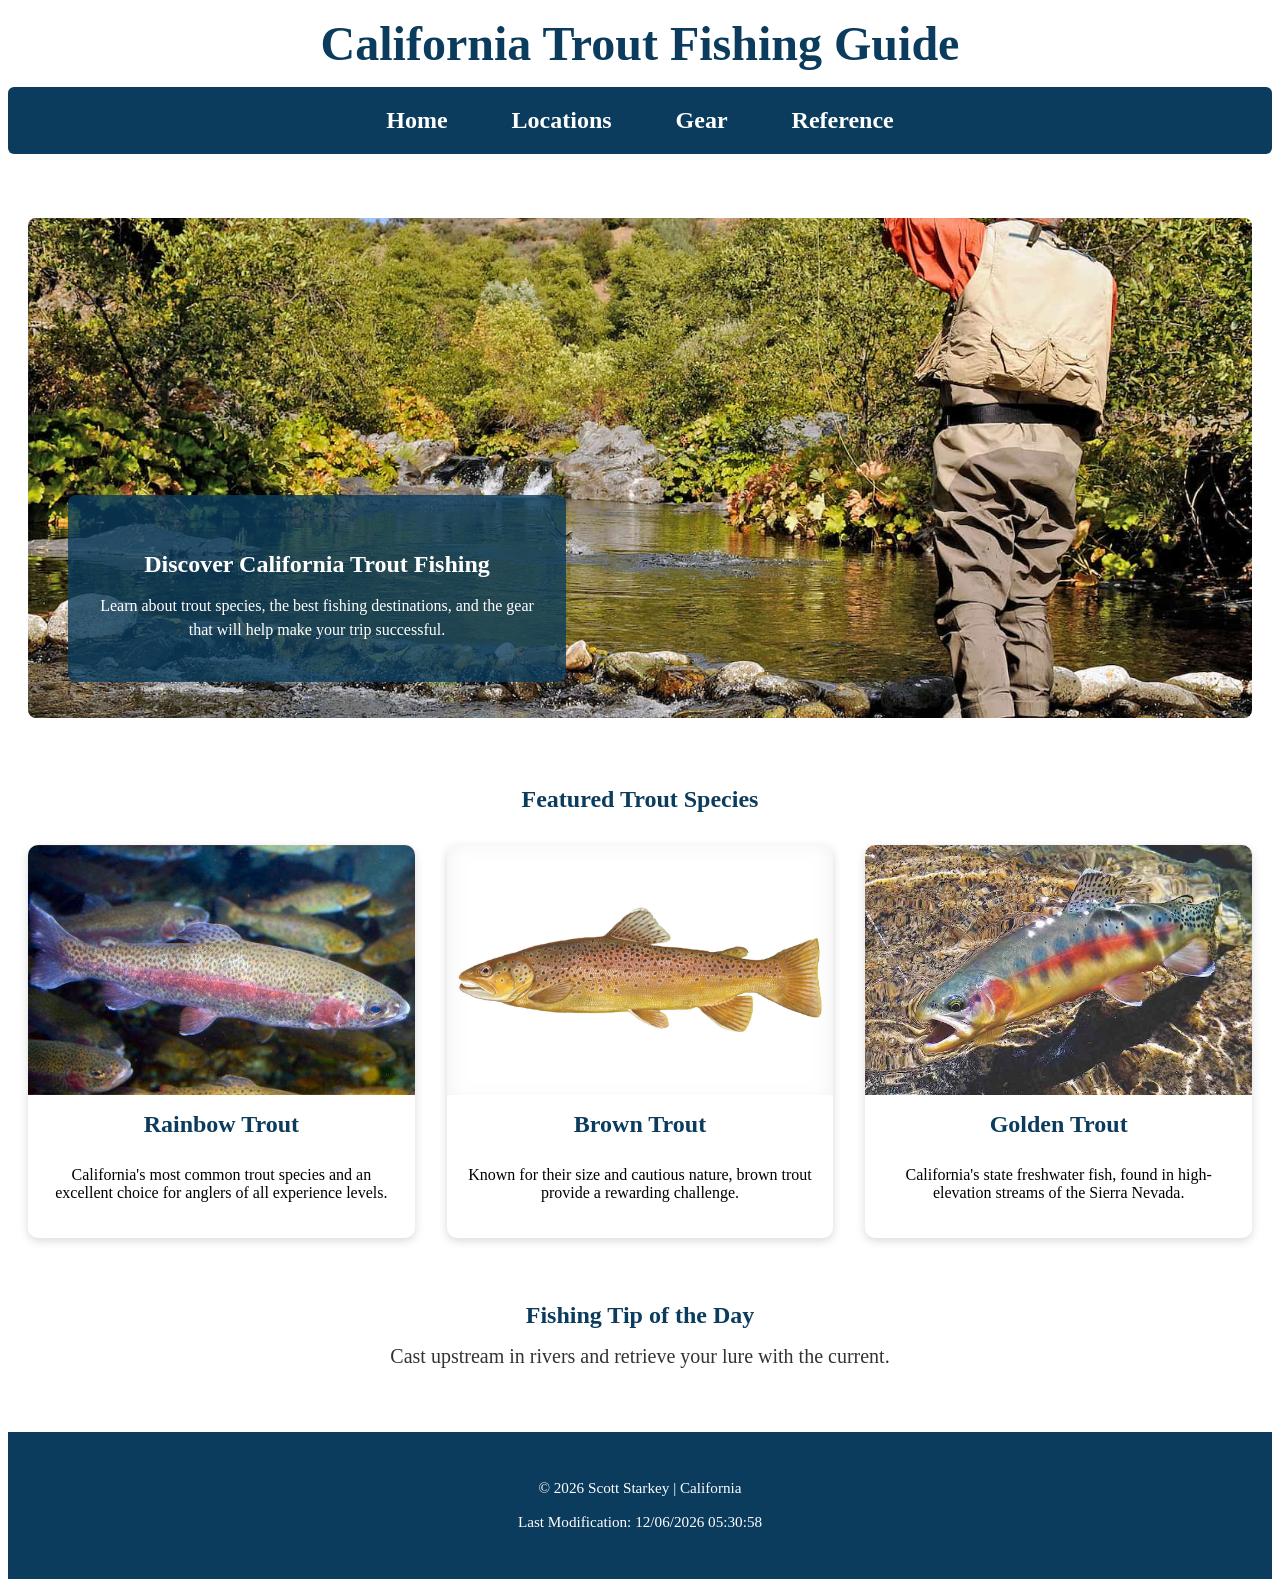
==== project/index.html @ 7663addc "Week 6 project" ====
<!DOCTYPE html>
<html lang="en">

<head>
    <meta charset="UTF-8">
    <meta name="viewport" content="width=device-width, initial-scale=1.0">
    <title>California Trout Fishing Guide | Home</title>
    <meta name="description"
        content="Learn about trout fishing in California including the best locations, recommended gear, and helpful tips.">
    <meta name="author" content="Scott Starkey">
    <link rel="preconnect" href="https://fonts.googleapis.com">
    <link rel="preconnect" href="https://fonts.gstatic.com" crossorigin>
    <link href="https://fonts.googleapis.comcss2?family=Open+Sans:wght@400;700&family=Roboto:wght@400;700&display=swap"
        rel="stylesheet">
    <link rel="stylesheet" href="styles/project.css">
    <script src="scripts/project.js" defer></script>
</head>

<body>
    <header>
        <h1>California Trout Fishing Guide</h1>
        <nav>
            <ul>
                <li><a href="index.html">Home</a></li>
                <li><a href="locations.html">Locations</a></li>
                <li><a href="Gear.html">Gear</a></li>
                <li><a href="reference.html">Reference</a></li>
            </ul>
        </nav>
    </header>

    <main>
        <section class="hero">
            <img src="images/hero-trout1.jpg" alt="Angler fishing for trout in a California mountain lake">
            <div class="hero-text">
                <h2>Discover California Trout Fishing</h2>
                <p>
                    Learn about trout species, the best fishing destinations, and the gear that will help make your trip
                    successful.
                </p>
            </div>

        </section>
        <section class="species">
            <h2>Featured Trout Species</h2>
            <div class="species-container">
                <article class="species-card">
                    <img src="images/rainbow-trout.jpeg" alt="Rainbow Trout" loading="lazy">
                    <h3>Rainbow Trout</h3>
                    <p>California's most common trout species and an excellent choice for anglers of all experience
                        levels.</p>
                </article>
                <article class="species-card">
                    <img src="images/brown-trout.jpg" alt="Brown Trout" loading="lazy">
                    <h3>Brown Trout</h3>
                    <p>Known for their size and cautious nature, brown trout provide a rewarding challenge.</p>
                </article>
                <article class="species-card">
                    <img src="images/golden-trout.jpg" alt="Golden Trout" loading="lazy">
                    <h3>Golden Trout</h3>
                    <p>California's state freshwater fish, found in high-elevation streams of the Sierra Nevada.</p>
                </article>
            </div>
        </section>
        <section class="tip-section">
            <h2>Fishing Tip of the Day</h2>
            <p id="fishingTip">Loading today's fishing tip...</p>
        </section>
    </main>
    <footer>
        <p>
            &copy; <span id="currentYear"></span> Scott Starkey | California
        </p>
        <p id="lastModified"></p>
    </footer>
</body>

</html>
---- project/styles/project.css ----
:root {
    --primary-color: #0b3c5d;
    --secondary-color: #1d6fa5;
    --accent-color: #2e7d32;
    --background-color: #f8f9fa;
    --surface-color: #ffffff;
    --text-color: #222222;
    --white: #ffffff;
    --heading-font: "Roboto", san-serif;
    --body-font: "Open Sans", san-serif;
}

header h1 {
    font-family: var(--heading-font);
    font-size: 3rem;
    text-align: center;
    margin: 1rem 0;
    color: var(--primary-color);
}

main {
    max-width: 100%;
    margin: auto;
    padding: 0 20px;
}

h2 {
    font-family: var(--heading-font);
    color: var(--primary-color);
    text-align: center;
    margin: 2rem 0 1rem;
}

h3 {
    font-family: var(--heading-font);
    color: var(--primary-color);
    margin: 1rem 0;
}

p {
    margin-bottom: 1rem;
}

.hero {
    position: relative;
    margin-bottom: 2rem;
}

.hero img {
    width: 100%;
    height: 500px;
    object-fit: cover;
    border-radius: 8px;
}

.hero-text {
    position: absolute;
    bottom: 40px;
    left: 40px;
    background: rgba(11, 60, 93, .80);
    color: white;
    padding: 1.5rem;
    width: 450px;
    border-radius: 8px;
    text-align: center;
}

.hero-text p {
    text-align: center;
    font-size: 1rem;
    line-height: 1.5;
}

.hero-text h2 {
    color: white;
    margin-bottom: .75rem;
    text-align: center;
    font-size: 1.5rem;
}

section {
    margin: 4rem auto;
}

.species-container,
.location-container,
.gear-container {
    display: grid;
    grid-template-columns: repeat(auto-fit, minmax(280px, 1fr));
    gap: 2rem;
    margin-top: 2rem;
}

.species-card,
.location-card,
.gear-card {
    display: flex;
    flex-direction: column;
    height: 100%;
    background: white;
    border-radius: 10px;
    overflow: hidden;
    box-shadow: 0 3px 10px rgba(0, 0, 0, .15);
}

.species-card:hover,
.location-card:hover,
.gear-card:hover {
    transform: translate(-6px);
}

.species-card img,
.location-card img,
.gear-card img {
    width: 100%;
    height: 250px;
    object-fit: cover;
}

.species-card h3,
.location-card h3,
.gear-card h3 {
    text-align: center;
    color: var(--primary-color);
    font-size: 1.5rem;
    margin: 1rem 0 .75rem;
    padding: 0 1rem;
}

.species-card p,
.location-card p,
.gear-card p {
    text-align: center;
    line-height: 0 1.25rem 1.5rem;
    padding: 0 1rem 1.25rem;
}

form {
    background: white;
    padding: 1.5rem;
    border-radius: 8px;
    box-shadow: 0 3px 8px rgba(0, 0, 0, .15);
}

label {
    display: block;
    margin-bottom: .75rem;
}

select {
    width: 100%;
    padding: .75rem;
    margin: 1rem 0;
    border-radius: 5px;
}

button {
    background: var(--primary-color);
    color: white;
    border: none;
    padding: .75rem 1.5rem;
    border-radius: 5px;
    cursor: pointer;
    margin-top: 1rem;
    margin-right: .5rem;
}

button:hover {
    background: var(--secondary-color);
}

footer {
    background: var(--primary-color);
    color: white;
    text-align: center;
    padding: 2rem;
    margin-top: 4rem;
    font-size: .95rem;
}

footer a {
    color: white;
    text-decoration: none;
}

footer a:hover {
    color: var(--secondary-color);
}

@media (max-width: 770px) {
    nav ul {
        flex-direction: column;
        gap: 1rem;
    }

    .hero-text {
        position: static;
        margin-top: 1rem;
        max-width: 100%;
    }
}

nav {
    background-color: var(--primary-color);
    margin-top: 1rem;
    border-radius: 6px;
}

nav ul {
    list-style: none;
    display: flex;
    justify-content: center;
    align-items: center;
    gap: 4rem;
    padding: 1.25rem;
}

nav a {
    color: white;
    text-decoration: none;
    font-size: 1.5rem;
    font-weight: 600;
}

nav a:hover {
    color: var(--secondary-color);
}

.tip-section {
    text-align: center;
    margin: 3rem auto;
}

#fishingTip {
    max-width: 700px;
    margin: 1rem auto;
    font-size: 1.25rem;
    color: #333;
}

.location-search {
    max-width: 900px;
    margin: 3rem auto;
    padding: 0 1rem;
}

.location-search h2 {
    text-align: center;
    font-size: 2rem;
    color: var(--primary-color);
    margin-bottom: 2rem;
}

.location-search p {
    text-align: center;
    margin-bottom: 1rem;
    color: #555;
}

.location-search label {
    display: block;
    font-weight: bold;
    margin-bottom: .5rem;
}

.location-search select {
    width: 100%;
    padding: .8rem;
    font-size: 1rem;
    border: 2px solid #ccc;
    border-radius: 8px;
    margin-bottom: 1.5rem;
}

.location-search button {
    display: block;
    width: 200px;
    margin: 0 auto;
    padding: .8rem;
    background-color: #0b3d5c;
    color: white;
    border: none;
    border-radius: 8px;
    font-size: 1rem;
    font-weight: bold;
    cursor: pointer;
}

.location-search button:hover {
    background-color: var(--secondary-color);
}

#locationResult {
    width: 400px;
    max-width: 100%;
    margin-top: 2rem;
    padding: 1.5rem;
    background: #f4f8fb;
    border-left: 6px solid #0b3d5c;
    border-radius: 8px;
    min-height: 70px;
    text-align: center;
    font-size: 1rem;
}

.location-search select {
    display: block;
    width: 400px;
    max-width: 100%;
    padding: .8rem;
    font-size: 1rem;
    border: 2px solid #ccc;
    border-radius: 8px;
    margin-bottom: 1.5rem;
}
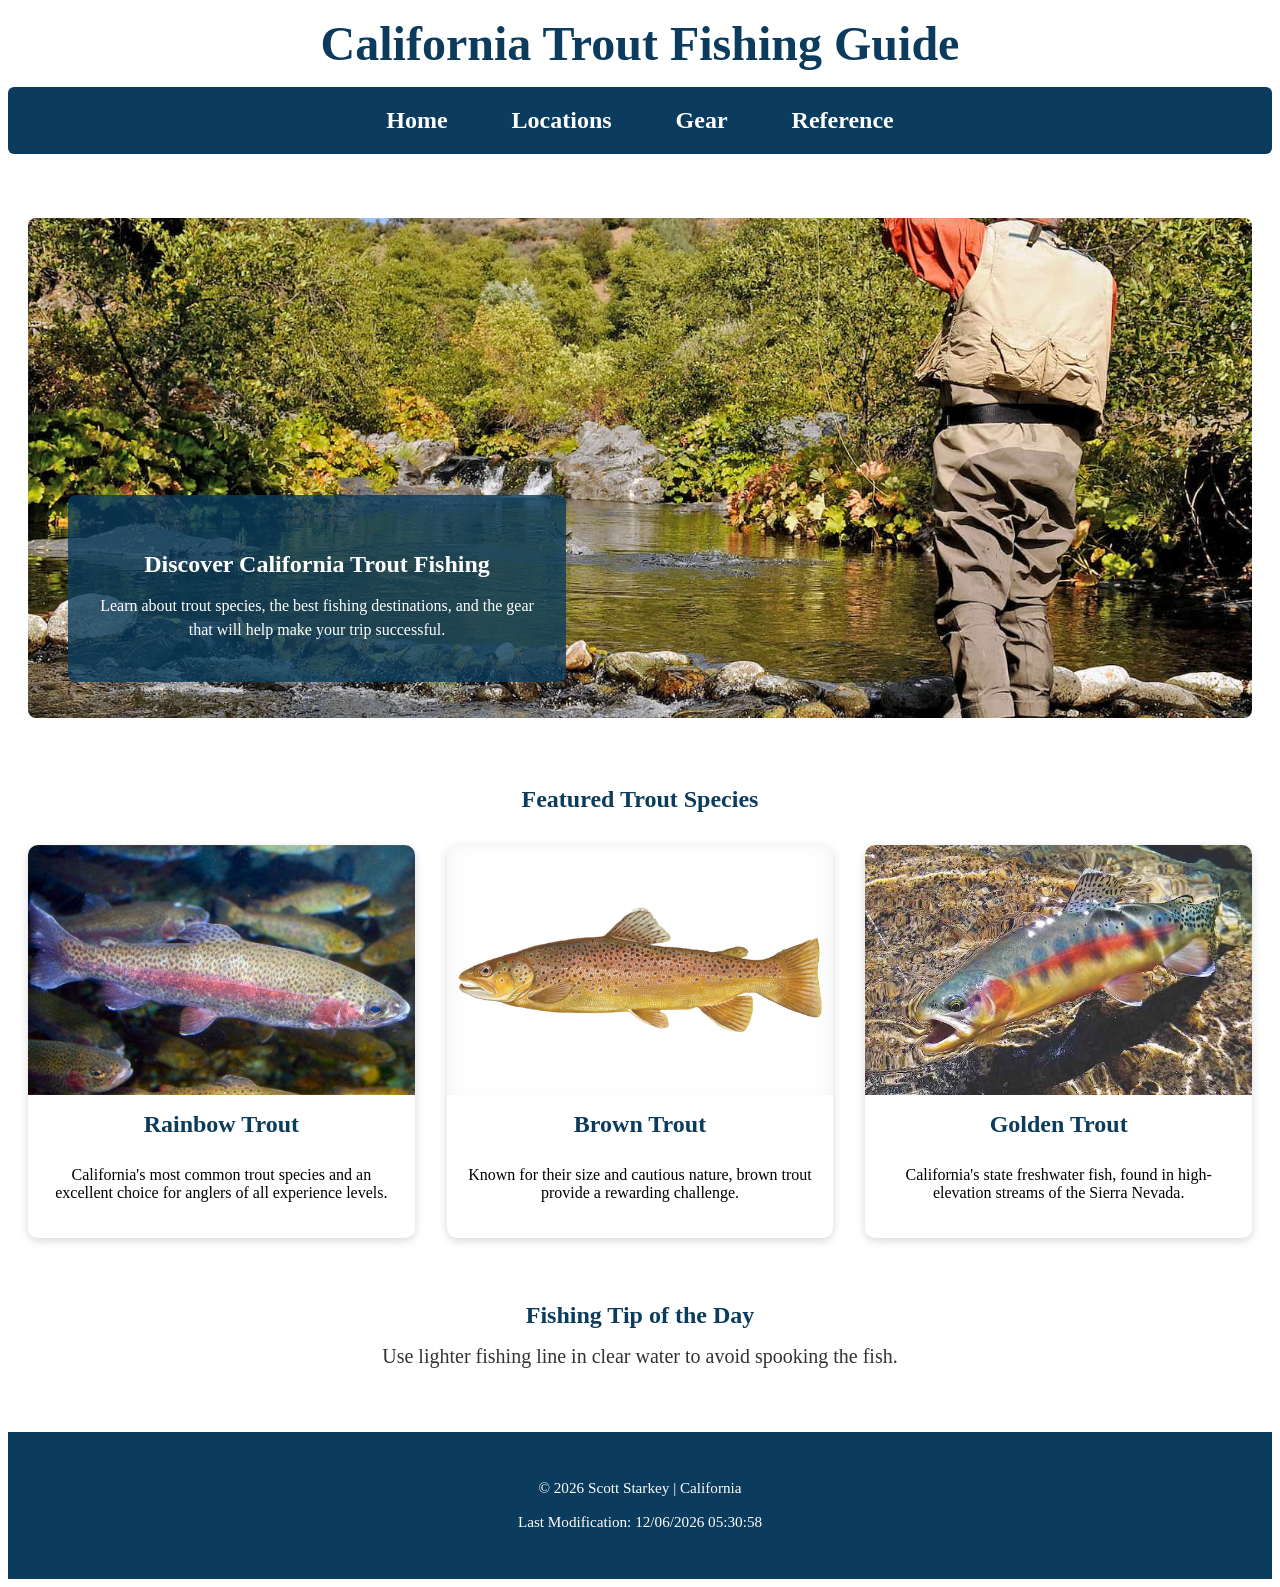
==== commit 876eb3c8: "week 6" ====
--- a/project/index.html
+++ b/project/index.html
@@ -75,4 +75,6 @@
     </footer>
 </body>
 
-</html>+</html>
+
+<!-- This is a comment -->
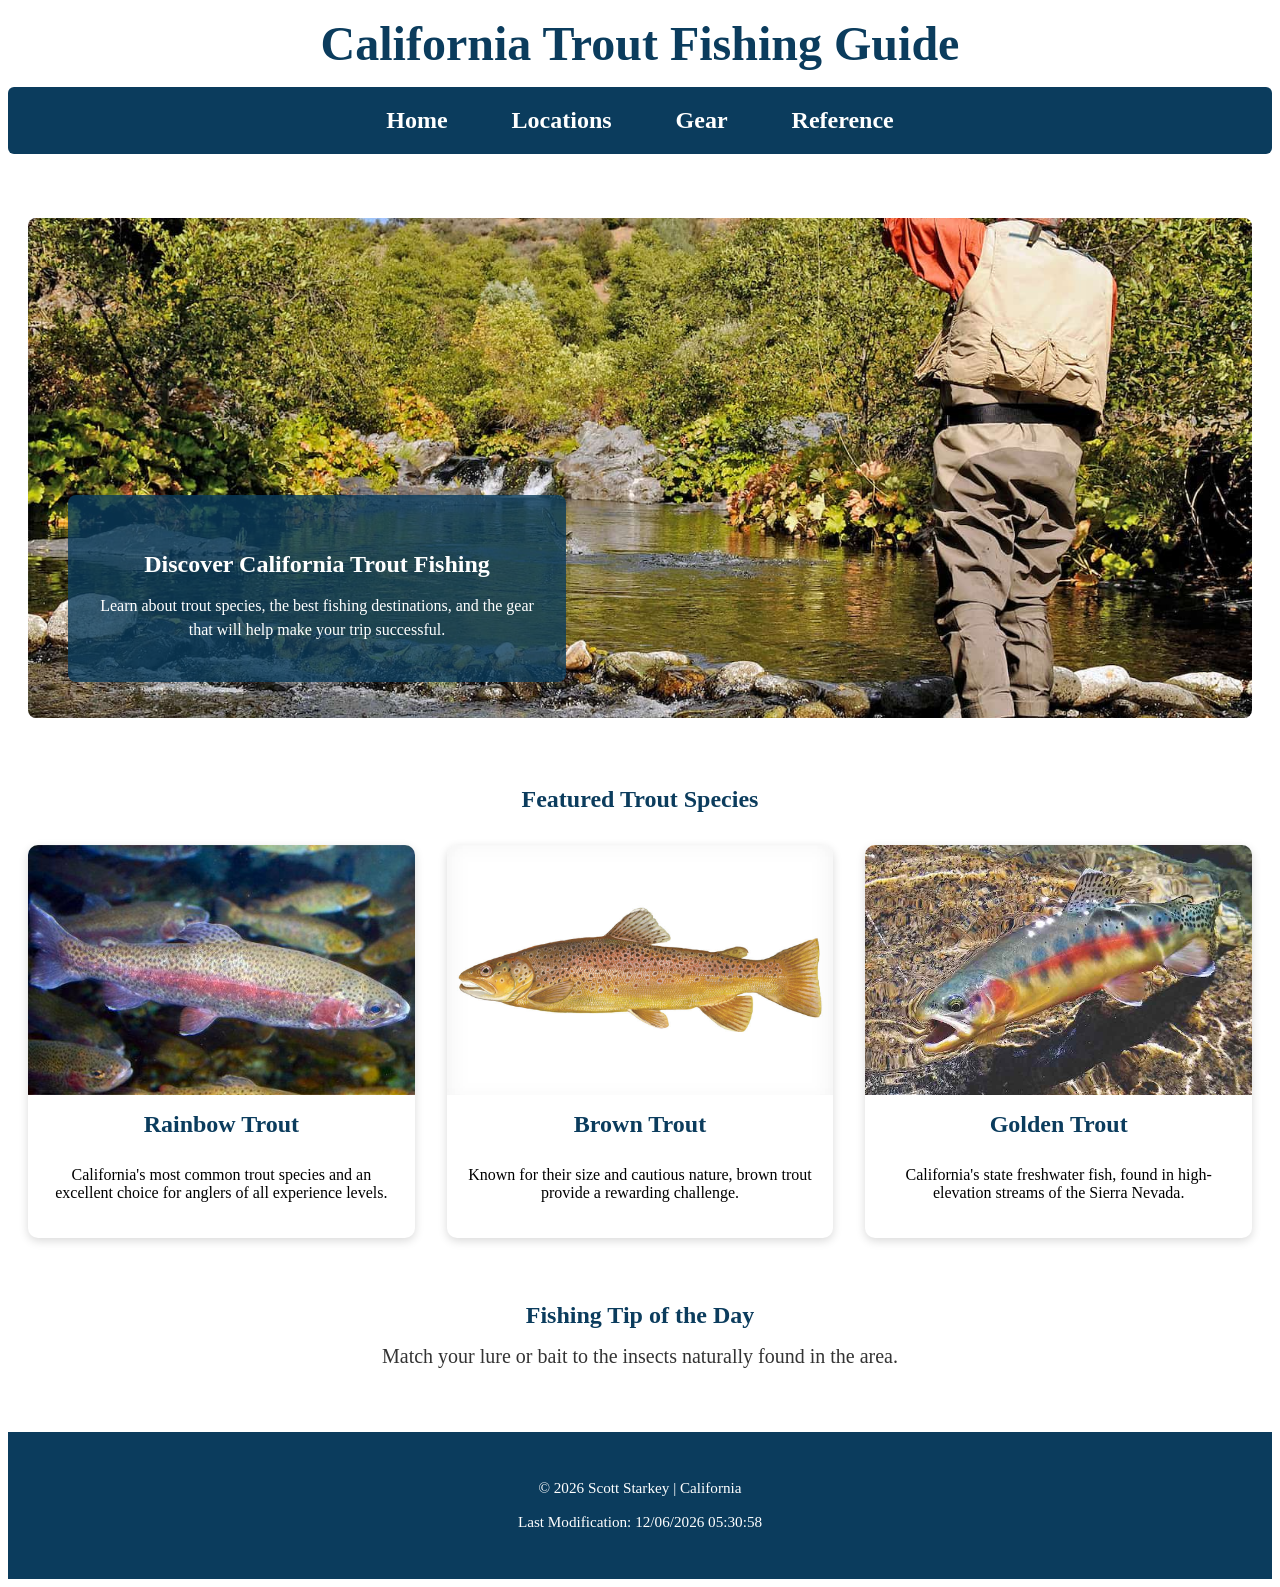
==== commit cddc3da4: "fixed errors with week 6 project" ====
--- a/project/index.html
+++ b/project/index.html
@@ -23,7 +23,7 @@
             <ul>
                 <li><a href="index.html">Home</a></li>
                 <li><a href="locations.html">Locations</a></li>
-                <li><a href="Gear.html">Gear</a></li>
+                <li><a href="gear.html">Gear</a></li>
                 <li><a href="reference.html">Reference</a></li>
             </ul>
         </nav>
@@ -77,4 +77,4 @@
 
 </html>
 
-<!-- This is a comment -->+<!-- This is a comment and more-->
--- a/project/styles/project.css
+++ b/project/styles/project.css
@@ -303,13 +303,4 @@
     font-size: 1rem;
 }
 
-.location-search select {
-    display: block;
-    width: 400px;
-    max-width: 100%;
-    padding: .8rem;
-    font-size: 1rem;
-    border: 2px solid #ccc;
-    border-radius: 8px;
-    margin-bottom: 1.5rem;
-}+/* This is a comment and more*/
